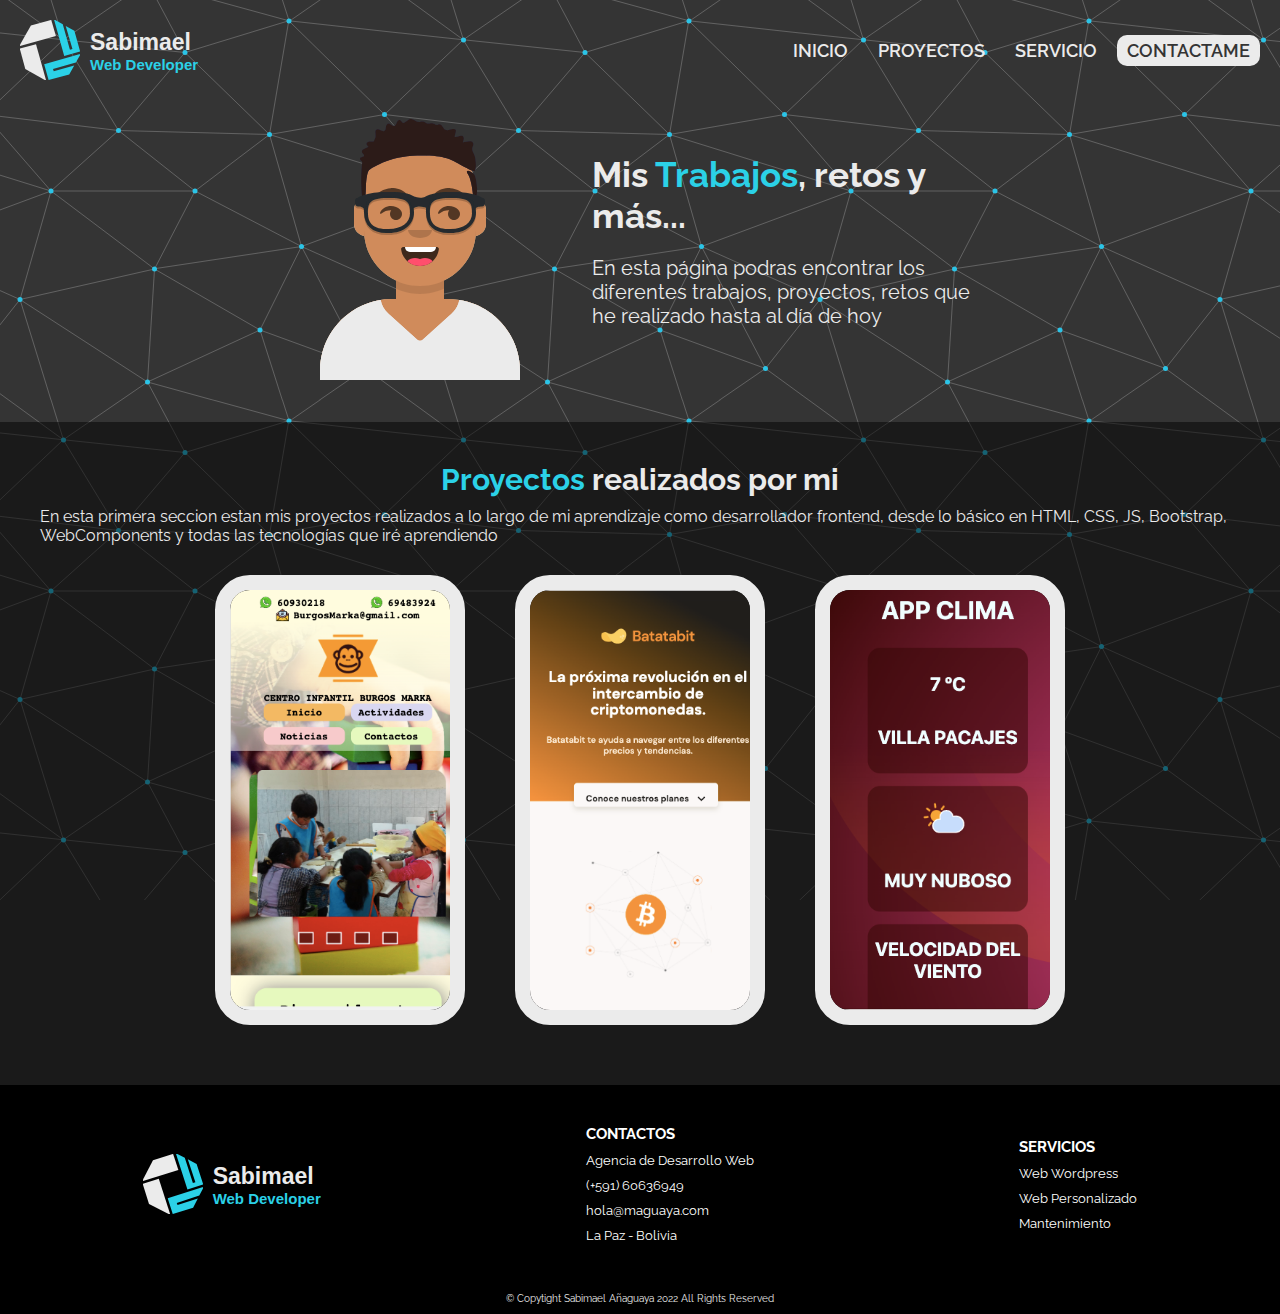
==== pages/proyectos.html @ b4f77e20 "Add files via upload" ====
<!DOCTYPE html>
<html lang="en">
<head>
    <meta charset="UTF-8">
    <meta http-equiv="X-UA-Compatible" content="IE=edge">
    <meta name="viewport" content="width=device-width, initial-scale=1.0">
    <meta name="keywords" content="Sabimael, desarrollador web, frontend developer,diseño web, web design, desarrollo web, Maguaya, creación páginas web, página web"/>
    <meta name="author" content="Sabimael">
    <meta name="description" content="Hola, mi nombre es Sabimael Añaguaya y soy desarrollador front end auto-didacta, disfruto realizandopaginas web funcionales y agradables">
    <meta name="copyright" content="Sabimael Añaguaya" />
    <link rel="canonical" href="https://sabimael.com"/>
    <meta name="robots" content="follow"/>
    <meta name="robots" content="index"/>

    <link rel="icon" type="image/svg" href="../assets/icons/logo.svg"/>
    <link rel="stylesheet" href="../main.css">
    <title>Sabimael | Proyectos</title>
</head>

<body>
    <div class="content_loader">
        <img src="../assets/icons/logo.svg" alt="">
    </div>
    <header class="container">
        <nav class="navbar">
            <my-logo 
                img="../assets/icons/logo.svg"
                title="Sabimael"
                subtitle="Web Developer">
            </my-logo>
            <sa-navlist>
                    <li slot="list">
                        <a class="list-link" href="../index.html">INICIO</a>
                    </li>
                    <li slot="list">
                        <a class="list-link" href="./proyectos.html">PROYECTOS</a>
                    </li>
                    <li slot="list">
                        <a class="list-link" href="./MAGUAYA/maguaya.html">SERVICIO</a>
                    </li>
                    <li slot="list">
                        <a class="list-link contactame" href="https://api.whatsapp.com/send?phone=59160636949&text=Hola!,Sabimael me gustaria saber mas sobre tu trabajo">CONTACTAME</a>
                    </li>
                
            </sa-navlist>
        </nav>
    </header>

    <main class="main-container">
        <section class="hero-projects">
            <picture>
                <img src="../assets/avatar3.svg" alt="">
            </picture>

            <div class="project-welcome">
                <h1>Mis <span class="color-font">Trabajos</span>, retos y <span>más...</span></h1>

                <p>En esta página podras encontrar los diferentes trabajos, proyectos, retos que he realizado hasta al día de hoy</p>
            </div>
        </section>
        
        <section class="my-project">
            <h2><span class="color-font">Proyectos</span> realizados por mi</h2>
            <p>En esta primera seccion estan mis proyectos realizados a lo largo de mi aprendizaje como desarrollador frontend, desde lo básico en HTML, CSS, JS, Bootstrap, WebComponents y todas las tecnologías que iré aprendiendo</p>
            
            <div class="container-portafolio__projects">

                <card-pj
                    img="../assets/images/BurgosMarka.png"
                    title="Centro Infantil"
                >Es una plantilla realizada para un Centro Infantil</card-pj>

                <card-pj
                    img="../assets/images/mobileFirst.png"
                    title="Batatbit"
                >Es un proyecto realizado en los cursos de Platzi</card-pj>

                <card-pj
                    img="../assets/images/appClima.png"
                    title="App de Clima"
                >Aplicación que muestra el clima de la ubicación actual
                    
                </card-pj>
                
            </div>
        </section>

    </main>



    <footer class="footer-container">
        <section >
            <div class="resume">
                <my-logo class="footer-logo"
                img="../assets/icons/logo.svg"
                title="Sabimael"
                subtitle="Web Developer"
                ></my-logo>
                <div class="foot-nav">
                    <h3>CONTACTOS</h3>
                    <p>
                        <a href="">
                            Agencia de Desarrollo Web
                        </a>
                    </p>
                    <a href="https://api.whatsapp.com/send?phone=59160636949&text=Hola!,Sabimael me gustaria saber mas sobre tu trabajo">(+591) 60636949</a>
                    <a href="" >hola@maguaya.com</a>
                    <p>La Paz - Bolivia</p>
                </div>

                <div class="foot-nav">
                    <h3>SERVICIOS</h3>
                    <a href="">Web Wordpress</a>
                    <a href="">Web Personalizado</a>
                    <a href="">Mantenimiento</a>
                </div>

            </div>
        </section>
        <section class="copyright">
            <p>© Copytight Sabimael Añaguaya 2022 All Rights Reserved</p>
        </section>
    </footer>

    <script src="../main.js" type="module"></script>
</body>
</html>
---- main.css ----
@import url('https://fonts.googleapis.com/css2?family=Raleway:wght@400;500;600;700&display=swap');
@import url('./styles/carousel.css');
@import url('./styles/project.css');
:root{
    --primary: #ebebeb;
    --secondary: #343434;
    --enfasis: #2bd1e7;
}
*{
    margin: 0;
    padding: 0;
    box-sizing: border-box;
}
html{
    font-family: 'Raleway', sans-serif;
    font-size: 62.5%;
    color:var(--primary);
}
 ul{
    list-style: none;
 }

a{
    text-decoration: none;
}

body{
    position:absolute;
    width:100%;
    height:100vh;
    background-color: var(--secondary);
    background-attachment: fixed;
    
    background-color: #343434;
    background-image: url("data:image/svg+xml,%3Csvg xmlns='http://www.w3.org/2000/svg' width='400' height='400' viewBox='0 0 800 800'%3E%3Cg fill='none'           stroke='%23EBEBEB' stroke-width='.5'%3E%3Cpath d='M769 229L1037 260.9M927 880L731 737 520 660 309 538 40 599 295 764 126.5 879.5 40 599-197 493 102 382-31 229 126.5 79.5-69-63'/%3E%3Cpath d='M-31 229L237 261 390 382 603 493 308.5 537.5 101.5 381.5M370 905L295 764'/%3E%3Cpath d='M520 660L578 842 731 737 840 599 603 493 520 660 295 764 309 538 390 382 539 269 769 229 577.5 41.5 370 105 295 -36 126.5 79.5 237 261 102 382 40 599 -69 737 127 880'/%3E%3Cpath d='M520-140L578.5 42.5 731-63M603 493L539 269 237 261 370 105M902 382L539 269M390 382L102 382'/%3E%3Cpath d='M-222 42L126.5 79.5 370 105 539 269 577.5 41.5 927 80 769 229 902 382 603 493 731 737M295-36L577.5 41.5M578 842L295 764M40-201L127 80M102 382L-261 269'/%3E%3C/g%3E%3Cg            fill='%232BC4E7'%3E%3Ccircle            cx='769' cy='229' r='5'/%3E%3Ccircle cx='539' cy='269' r='5'/%3E%3Ccircle cx='603' cy='493' r='5'/%3E%3Ccircle cx='731' cy='737' r='5'/%3E%3Ccircle cx='520' cy='660' r='5'/%3E%3Ccircle cx='309' cy='538' r='5'/%3E%3Ccircle cx='295' cy='764' r='5'/%3E%3Ccircle cx='40' cy='599' r='5'/%3E%3Ccircle cx='102' cy='382' r='5'/%3E%3Ccircle cx='127' cy='80' r='5'/%3E%3Ccircle cx='370' cy='105' r='5'/%3E%3Ccircle cx='578' cy='42' r='5'/%3E%3Ccircle cx='237' cy='261' r='5'/%3E%3Ccircle cx='390' cy='382' r='5'/%3E%3C/g%3E%3C/svg%3E");
}


img-perfil{
    --bg-perfil: var(--enfasis);
    filter: drop-shadow(0px 10px 15px var(--enfasis));
}

/* =============================
CONTENT LOADER
================================ */


.content_loader{
    width:100%;
    height:100vh;
    position: fixed;
    z-index: 1001;
    background-color: var(--secondary);
    display: flex;
    justify-content: center;
    align-items: center;
}

.content_loader > img{
    width: 100px;
}

/* =============================
        HEADER SECTION
=============================== */

.navbar{
    width: 100%;
    padding: 20px;
    display: flex;
    justify-content: space-between;
    align-items: center;
    position: absolute;
}

my-logo{
    --title-color: var(--primary);
    --subtitle-color: var(--enfasis);
}
.navbar sa-navlist{
    --bg-list: var(--secondary);
    --bg-lines: var(--primary);
}

.navbar sa-navlist .list-link{
    color: var(--primary);
    border-radius: 10px;
    padding: 5px 10px;
}

.navbar sa-navlist .list-link:hover{
    color: var(--secondary);
    background: var(--primary);
}


.navbar sa-navlist .contactame{
    color: var(--secondary);
    background: var(--primary);
}

.navbar sa-navlist .contactame:hover{
    color: var(--secondary);
    background: var(--enfasis);
}

/* =============================
        MAIN SECTION
=============================== */
.main-container{
    display: flex;
    flex-direction: column;
    align-items: center;
}
.hero-container{
    width: 100%;
    padding:120px 20px 50px 20px;
    max-width: 1050px;
    display: flex;
    flex-wrap: wrap-reverse;
    justify-content: space-around;
    align-items: center;
    gap: 40px;
}

.introduce-container{
    width: 100%;
    min-width: 200px;
    max-width: 450px;
}

.introduce-content{
    display: flex;
    flex-direction: column;
    gap: 10px;
}

.introduce-content h3{
    font-size: 1.8rem;
}

.color-font{
    color: var(--enfasis);
}

.introduce-content h1{
    font-size: 2.7rem;
    color: var(--enfasis);
}

.introduce-content p{
    font-size: 1.6rem;
}

.introduce-container button{
    font-family: inherit;
    font-weight: 600;
    font-size: 1.6rem;
    padding: 5px 8px;
    background-color: var(--enfasis);
    border: none;
    border-radius: 7px;
    margin-top: 20px;
    box-shadow: 0px 0px 15px -3px var(--enfasis);
}

/* ============================= */

.image-perfil{
    width: 100%;
    min-width: 220px;
    max-width: 350px;
}

.image-perfil img{
    width: 100%;
}

/* ====================== */

.social-container{
    height: 40px;
    margin-top: 20px;
    display: flex;
    align-items: center;
    gap: 10px;
}
.social-container a{
    height: 100%;
}

bg-icon{
    --bg-color: var(--enfasis);
}

.jump{
    animation: jump infinite 3s;
    animation-delay: 0s;
}
.jump1{
    animation: jump infinite 3s;
    animation-delay: .5s;
}
.jump2{
    animation: jump infinite 3s;
    animation-delay: 1s;
}
.jump3{
    animation: jump infinite 3s;
    animation-delay: 1.5s;
}



/* =========================
SERVICES SECTION
=========================== */

card-serv{
    opacity: 0;
    transform: translateX(-100px);
    transition: all .5s ease;
}

.services-container{
    width: 100%;
    background: rgba(0, 0, 0, 0.8);
    padding: 40px 20px;
    text-align: center;
}

.services-container > h2{
    font-size: 3rem;
}

.services-container > h4{
    font-size: 2rem;
}
.cards-service-container{
    width: 100%;
    padding:20px;
    max-width: 1050px;
    display: flex;
    flex-wrap: wrap;
    gap: 20px;
    justify-content: space-around;
    margin: auto;
}

/* =================================
    PROJECTS SECTION
==================================== */

.projects-container{
    width: 100%;
    padding: 40px 20px;
    text-align: center;
}

.projects-container > h2{
    font-size: 3rem;
    margin-bottom: 40px;
}


/* =================================
    FOOTER CONTAINER
==================================== */

.footer-container{
    width: 100%;
    position: relative;
    background: black;
    
}

.resume{
    display: flex;
    flex-wrap: wrap;
    padding: 40px 20px;
    gap: 20px;
    align-items: center;
    justify-content: space-around;
}
.foot-nav{
    width: fit-content;
    display: flex;
    flex-direction: column;
    gap: 10px;
    font-size: 1.3rem;
    color: white;   
}

.foot-nav a{
    color: white;
    cursor: pointer;
}



.copyright{
    width: 100%;
    display: flex;
    justify-content: center;
    align-items: center;
    padding: 10px 20px;
    background: black;
}

.show{
    opacity: 1;
    transform: translateX(0);
    transition: all .5s ease;
}


@keyframes jump {
    0%{
        transform: translateY(0);
    }
    50%{
        transform: translateY(-10px);
    }
    70%{
        transform: translateY(-11px);
    }
    100%{
        transform: translateY(0);
    }
}
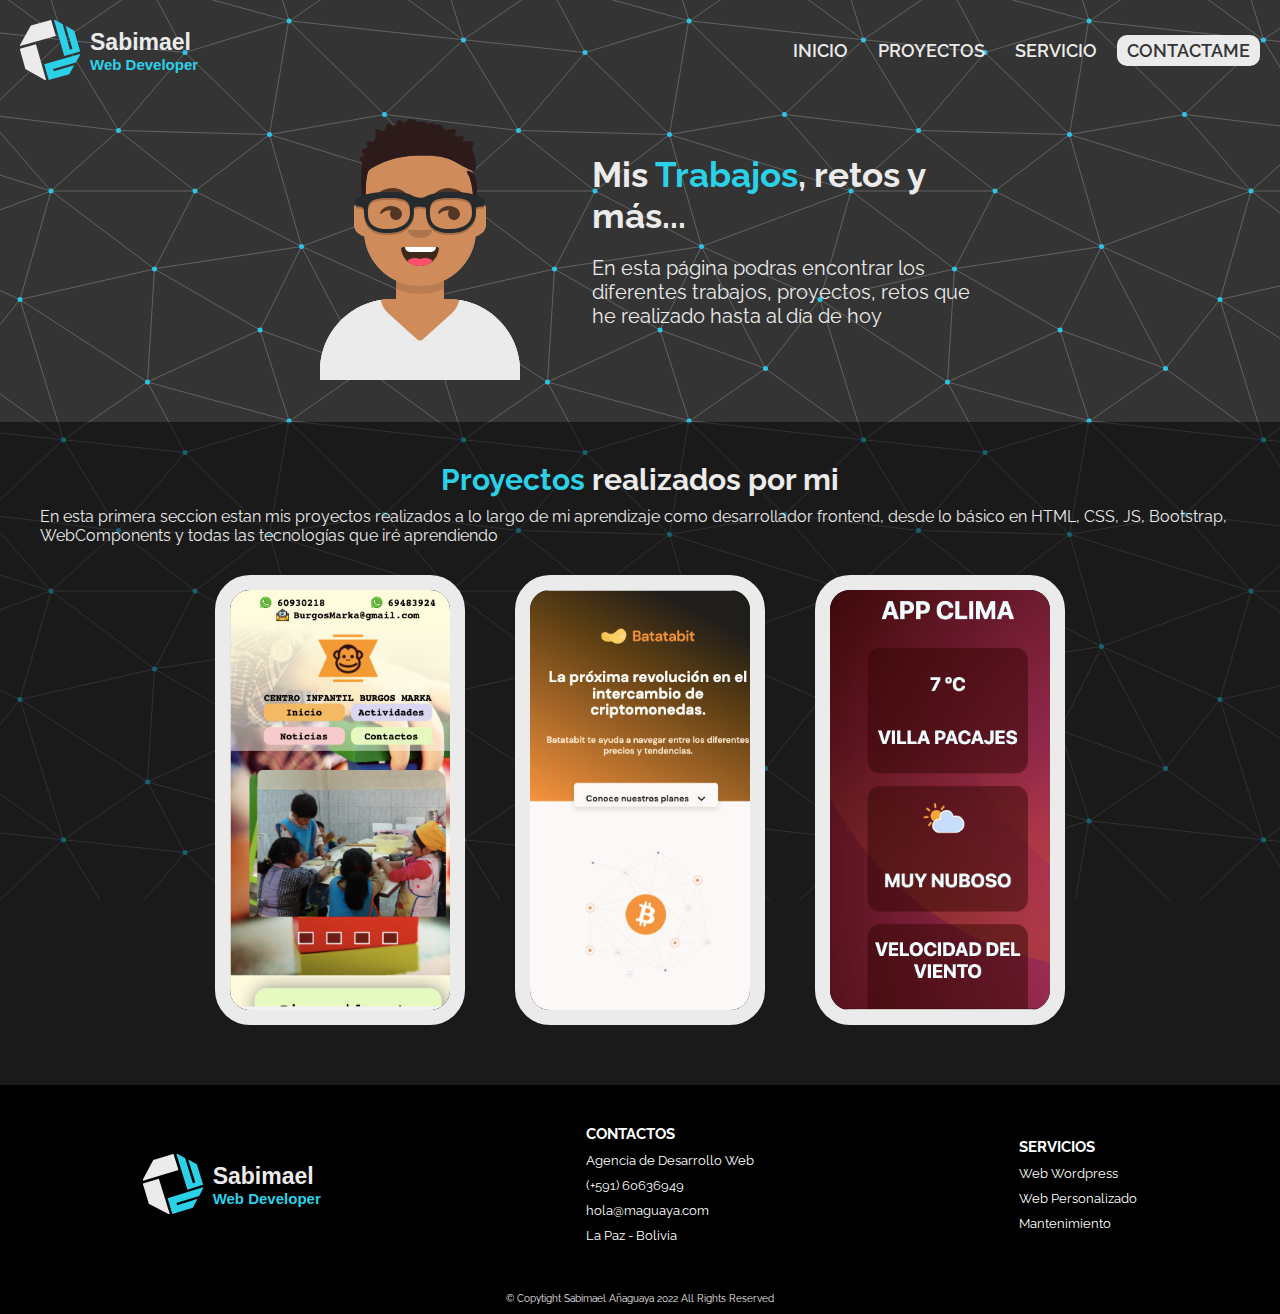
==== commit dd2942de: "add new links to maguaya" ====
--- a/pages/proyectos.html
+++ b/pages/proyectos.html
@@ -36,7 +36,7 @@
                         <a class="list-link" href="./proyectos.html">PROYECTOS</a>
                     </li>
                     <li slot="list">
-                        <a class="list-link" href="./MAGUAYA/maguaya.html">SERVICIO</a>
+                        <a class="list-link" href="https://www.maguaya.sabimael.com/">SERVICIO</a>
                     </li>
                     <li slot="list">
                         <a class="list-link contactame" href="https://api.whatsapp.com/send?phone=59160636949&text=Hola!,Sabimael me gustaria saber mas sobre tu trabajo">CONTACTAME</a>
@@ -100,7 +100,7 @@
                 <div class="foot-nav">
                     <h3>CONTACTOS</h3>
                     <p>
-                        <a href="">
+                        <a href="https://www.maguaya.sabimael.com/">
                             Agencia de Desarrollo Web
                         </a>
                     </p>
@@ -111,9 +111,9 @@
 
                 <div class="foot-nav">
                     <h3>SERVICIOS</h3>
-                    <a href="">Web Wordpress</a>
-                    <a href="">Web Personalizado</a>
-                    <a href="">Mantenimiento</a>
+                    <a href="https://www.maguaya.sabimael.com/">Web Wordpress</a>
+                    <a href="https://www.maguaya.sabimael.com/">Web Personalizado</a>
+                    <a href="https://www.maguaya.sabimael.com/">Mantenimiento</a>
                 </div>
 
             </div>
--- a/main.css
+++ b/main.css
@@ -263,7 +263,9 @@
     margin-bottom: 40px;
 }
 
-
+.btn-pj{
+    color: black;
+}
 /* =================================
     FOOTER CONTAINER
 ==================================== */
